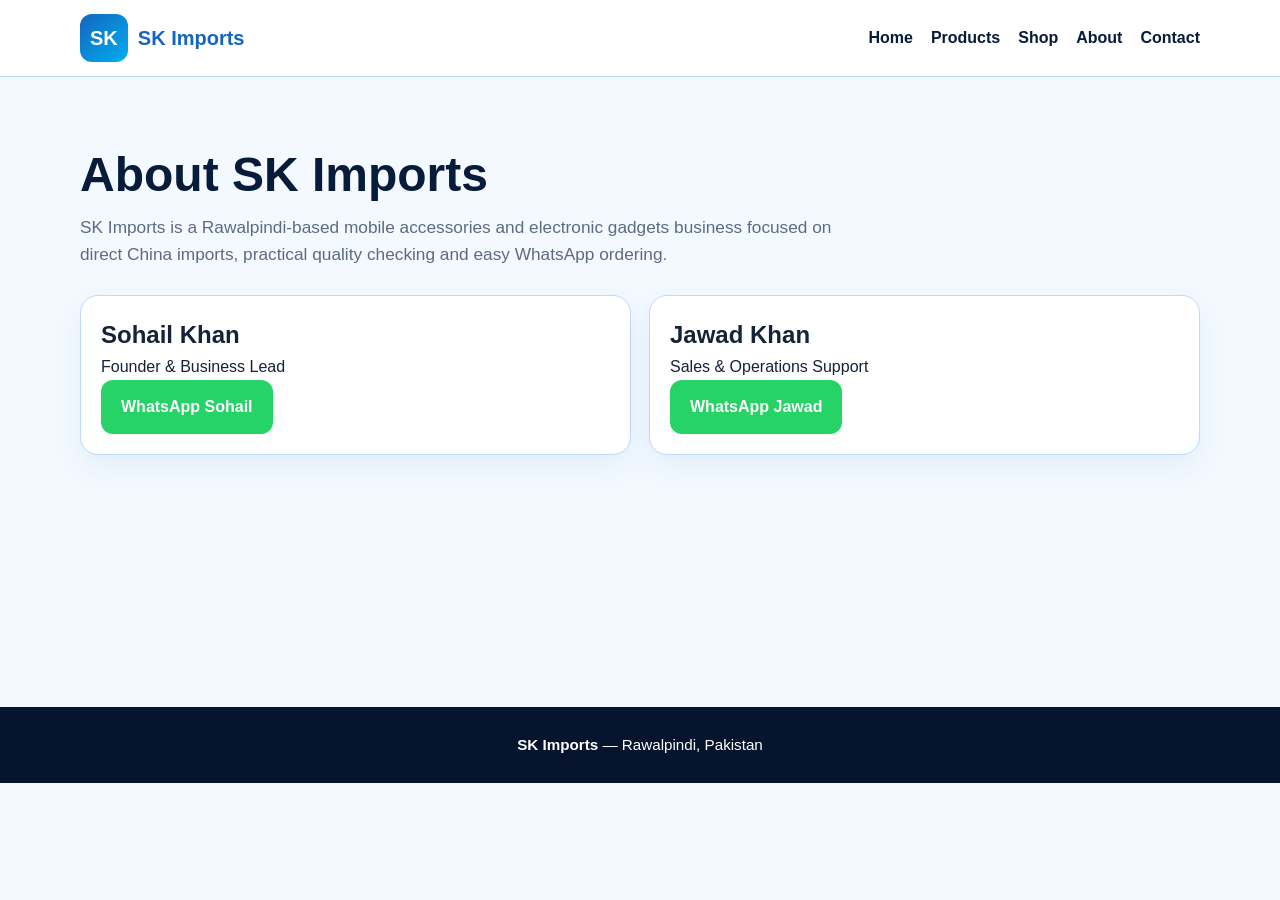
==== about.html @ f92d5bdb "Add files via upload Initial SK Imports Website Upload" ====
<!DOCTYPE html>
<html lang="en">
<head>
  <meta charset="UTF-8" />
  <meta name="viewport" content="width=device-width, initial-scale=1.0" />
  <title>About | SK Imports</title>
  <link rel="stylesheet" href="assets/css/style.css" />
</head>
<body>
<header class="site-header"><div class="container nav-wrap"><a class="brand" href="index.html"><span class="brand-mark">SK</span><span>SK Imports</span></a><button class="menu-btn" id="menuBtn">☰</button><nav class="nav" id="nav"><a href="index.html">Home</a><a href="products.html">Products</a><a href="shop.html">Shop</a><a href="about.html">About</a><a href="contact.html">Contact</a></nav></div></header>
<main class="container section page">
  <h1>About SK Imports</h1>
  <p class="lead">SK Imports is a Rawalpindi-based mobile accessories and electronic gadgets business focused on direct China imports, practical quality checking and easy WhatsApp ordering.</p>
  <div class="team-grid">
    <div class="team-card"><h2>Sohail Khan</h2><p>Founder & Business Lead</p><a class="btn whatsapp" href="https://wa.me/923073342017" target="_blank">WhatsApp Sohail</a></div>
    <div class="team-card"><h2>Jawad Khan</h2><p>Sales & Operations Support</p><a class="btn whatsapp" href="https://wa.me/923275238548" target="_blank">WhatsApp Jawad</a></div>
  </div>
</main>
<footer class="footer"><div class="container"><p><b>SK Imports</b> — Rawalpindi, Pakistan</p></div></footer>
<script src="assets/js/script.js"></script>
</body>
</html>
---- assets/css/style.css ----
*{box-sizing:border-box;margin:0;padding:0}
:root{
  --primary:#1565C0;
  --accent:#00AEEF;
  --dark:#071B3A;
  --soft:#F4F9FF;
  --line:#B9DBFF;
  --text:#152238;
  --muted:#5d6b82;
  --whatsapp:#25D366;
  --white:#fff;
}
body{font-family:Arial,Helvetica,sans-serif;background:var(--soft);color:var(--text);line-height:1.6}
a{text-decoration:none;color:inherit}
.container{width:min(1120px,92%);margin:auto}
.site-header{position:sticky;top:0;z-index:20;background:rgba(255,255,255,.92);backdrop-filter:blur(12px);border-bottom:1px solid var(--line)}
.nav-wrap{display:flex;justify-content:space-between;align-items:center;padding:14px 0}
.brand{display:flex;align-items:center;gap:10px;font-weight:800;color:var(--primary);font-size:1.25rem}
.brand-mark{background:linear-gradient(135deg,var(--primary),var(--accent));color:white;padding:8px 10px;border-radius:12px}
.nav{display:flex;gap:18px;align-items:center}
.nav a{font-weight:700;color:var(--dark)}
.menu-btn{display:none;background:var(--primary);color:white;border:0;border-radius:10px;padding:8px 12px;font-size:1.2rem}
.hero{background:radial-gradient(circle at top right,#d7efff,transparent 35%),linear-gradient(135deg,#ffffff,#eaf6ff);padding:70px 0}
.hero-grid{display:grid;grid-template-columns:1.1fr .9fr;gap:36px;align-items:center}
.badge{display:inline-block;background:white;border:1px solid var(--line);padding:8px 12px;border-radius:999px;color:var(--primary);font-weight:700;margin-bottom:16px}
.hero h1{font-size:clamp(2rem,5vw,4rem);line-height:1.05;color:var(--dark);margin-bottom:18px}
.hero p,.lead{font-size:1.08rem;color:var(--muted);max-width:760px}
.hero-actions{display:flex;gap:12px;flex-wrap:wrap;margin-top:22px}
.btn{display:inline-block;padding:12px 18px;border-radius:12px;font-weight:800;border:2px solid transparent;text-align:center}
.primary{background:var(--primary);color:white}
.whatsapp{background:var(--whatsapp);color:white}
.outline-green{background:white;color:var(--whatsapp);border-color:var(--whatsapp)}
.full{width:100%;margin-top:12px}
.hero-card{background:rgba(255,255,255,.75);border:1px solid var(--line);border-radius:26px;padding:24px;box-shadow:0 20px 50px rgba(21,101,192,.14)}
.logo-placeholder{height:330px;border-radius:22px;background:linear-gradient(145deg,#071B3A,#1565C0);display:flex;flex-direction:column;align-items:center;justify-content:center;color:white;text-align:center}
.logo-placeholder span{font-size:3rem;font-weight:900}
.logo-placeholder small{font-weight:700}
.micro{font-size:.85rem;margin-top:12px;color:var(--muted)}
.features{display:grid;grid-template-columns:repeat(4,1fr);gap:16px;margin-top:-36px}
.feature-card,.category-card,.shop-card,.team-card,.contact-card{background:white;border:1px solid var(--line);border-radius:18px;padding:20px;box-shadow:0 12px 30px rgba(21,101,192,.08)}
.feature-card{font-size:1.8rem}
.feature-card h3,.category-card h3{font-size:1.1rem;color:var(--dark);margin:8px 0}
.section{padding:60px 0}
.section-head{text-align:center;margin-bottom:28px}
.section-head h2,.page h1{font-size:clamp(1.8rem,4vw,3rem);color:var(--dark)}
.category-grid{display:grid;grid-template-columns:repeat(3,1fr);gap:16px}
.category-card{display:block;transition:.2s ease;font-size:2rem}
.category-card:hover{transform:translateY(-4px);border-color:var(--accent)}
.cta{padding:45px 0;background:linear-gradient(135deg,var(--primary),var(--dark));color:white}
.cta-box{text-align:center}
.cta p{color:#dbeeff}
.footer{background:#06152d;color:white;text-align:center;padding:26px 0;font-size:.95rem}
.page{min-height:70vh}
.product-list,.team-grid,.contact-grid{display:grid;grid-template-columns:repeat(2,1fr);gap:18px;margin-top:26px}
.product-list div{background:white;border:1px solid var(--line);border-radius:18px;padding:24px}
.product-list ul{padding-left:22px;margin-top:10px}
.filters{display:flex;gap:10px;flex-wrap:wrap;margin:24px 0}
.filters button{border:1px solid var(--line);background:white;border-radius:999px;padding:10px 14px;font-weight:800;cursor:pointer}
.filters button.active{background:var(--primary);color:white}
.shop-grid{display:grid;grid-template-columns:repeat(3,1fr);gap:18px}
.photo{height:160px;background:linear-gradient(135deg,#eef7ff,#ffffff);border:2px dashed var(--line);border-radius:14px;display:flex;align-items:center;justify-content:center;color:var(--primary);font-weight:800;margin-bottom:12px}
.stock{display:inline-block;padding:4px 10px;border-radius:999px;font-size:.8rem;font-weight:800;margin-bottom:8px}
.stock.in{background:#e7fff1;color:#087a35}
.stock.out{background:#ffeaea;color:#a30b0b}
.bulk-box{margin-top:30px;background:white;border:1px solid var(--line);border-radius:20px;padding:24px;text-align:center}
.wide{grid-column:1/-1}
.floating-wa{position:fixed;right:18px;bottom:18px;background:var(--whatsapp);color:white;font-weight:900;padding:13px 16px;border-radius:999px;box-shadow:0 12px 30px rgba(0,0,0,.2);z-index:30}
@media(max-width:850px){
  .menu-btn{display:block}
  .nav{display:none;position:absolute;left:4%;right:4%;top:64px;background:white;border:1px solid var(--line);border-radius:16px;padding:16px;flex-direction:column;align-items:flex-start}
  .nav.show{display:flex}
  .hero-grid,.product-list,.team-grid,.contact-grid{grid-template-columns:1fr}
  .features,.category-grid,.shop-grid{grid-template-columns:1fr}
  .hero{padding:44px 0}
  .logo-placeholder{height:230px}
  .floating-wa{left:18px;text-align:center}
}
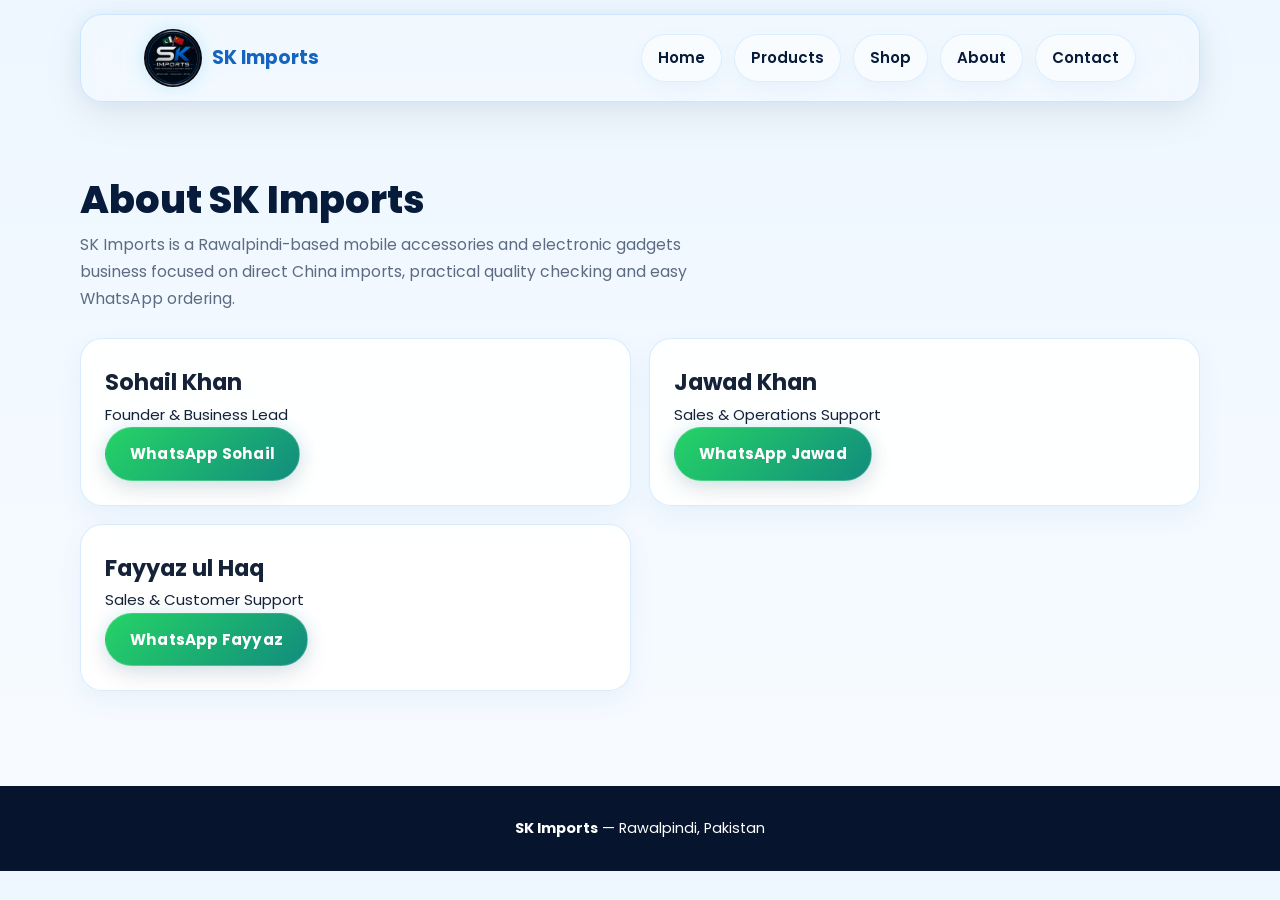
==== commit da78b45f: "Update About page logo to official PNG and add Fayyaz contact" ====
--- a/about.html
+++ b/about.html
@@ -1,22 +1,44 @@
 <!DOCTYPE html>
 <html lang="en">
 <head>
-  <meta charset="UTF-8" />
-  <meta name="viewport" content="width=device-width, initial-scale=1.0" />
-  <title>About | SK Imports</title>
-  <link rel="stylesheet" href="assets/css/style.css" />
+<meta charset="UTF-8" />
+<meta name="viewport" content="width=device-width, initial-scale=1.0" />
+<title>About | SK Imports</title>
+<link rel="preconnect" href="https://fonts.googleapis.com">
+<link rel="preconnect" href="https://fonts.gstatic.com" crossorigin>
+<link href="https://fonts.googleapis.com/css2?family=Poppins:wght@400;500;600;700;800&display=swap" rel="stylesheet">
+<link rel="stylesheet" href="assets/css/style.css" />
 </head>
 <body>
-<header class="site-header"><div class="container nav-wrap"><a class="brand" href="index.html"><span class="brand-mark">SK</span><span>SK Imports</span></a><button class="menu-btn" id="menuBtn">☰</button><nav class="nav" id="nav"><a href="index.html">Home</a><a href="products.html">Products</a><a href="shop.html">Shop</a><a href="about.html">About</a><a href="contact.html">Contact</a></nav></div></header>
+<header class="site-header">
+<div class="container nav-wrap">
+<a class="brand" href="index.html">
+<img src="assets/images/logo.png?v=3" alt="SK Imports" style="width:58px;height:58px;border-radius:50%;object-fit:cover;box-shadow:0 0 20px rgba(0,174,239,.2)">
+<span>SK Imports</span>
+</a>
+<button class="menu-btn" id="menuBtn">Menu</button>
+<nav class="nav" id="nav">
+<a href="index.html">Home</a>
+<a href="products.html">Products</a>
+<a href="shop.html">Shop</a>
+<a href="about.html">About</a>
+<a href="contact.html">Contact</a>
+</nav>
+</div>
+</header>
+
 <main class="container section page">
-  <h1>About SK Imports</h1>
-  <p class="lead">SK Imports is a Rawalpindi-based mobile accessories and electronic gadgets business focused on direct China imports, practical quality checking and easy WhatsApp ordering.</p>
-  <div class="team-grid">
-    <div class="team-card"><h2>Sohail Khan</h2><p>Founder & Business Lead</p><a class="btn whatsapp" href="https://wa.me/923073342017" target="_blank">WhatsApp Sohail</a></div>
-    <div class="team-card"><h2>Jawad Khan</h2><p>Sales & Operations Support</p><a class="btn whatsapp" href="https://wa.me/923275238548" target="_blank">WhatsApp Jawad</a></div>
-  </div>
+<h1>About SK Imports</h1>
+<p class="lead">SK Imports is a Rawalpindi-based mobile accessories and electronic gadgets business focused on direct China imports, practical quality checking and easy WhatsApp ordering.</p>
+
+<div class="team-grid">
+<div class="team-card"><h2>Sohail Khan</h2><p>Founder & Business Lead</p><a class="btn whatsapp" href="https://wa.me/923073342017" target="_blank">WhatsApp Sohail</a></div>
+<div class="team-card"><h2>Jawad Khan</h2><p>Sales & Operations Support</p><a class="btn whatsapp" href="https://wa.me/923275238548" target="_blank">WhatsApp Jawad</a></div>
+<div class="team-card"><h2>Fayyaz ul Haq</h2><p>Sales & Customer Support</p><a class="btn whatsapp" href="https://wa.me/92308079441" target="_blank">WhatsApp Fayyaz</a></div>
+</div>
 </main>
+
 <footer class="footer"><div class="container"><p><b>SK Imports</b> — Rawalpindi, Pakistan</p></div></footer>
 <script src="assets/js/script.js"></script>
 </body>
-</html>
+</html>
--- a/assets/css/style.css
+++ b/assets/css/style.css
@@ -10,68 +10,80 @@
   --whatsapp:#25D366;
   --white:#fff;
 }
-body{font-family:Arial,Helvetica,sans-serif;background:var(--soft);color:var(--text);line-height:1.6}
+body{font-family:'Poppins',Arial,sans-serif;background:linear-gradient(180deg,#eef7ff,#f8fbff);color:var(--text);line-height:1.7;font-size:15px;-webkit-font-smoothing:antialiased}
 a{text-decoration:none;color:inherit}
 .container{width:min(1120px,92%);margin:auto}
-.site-header{position:sticky;top:0;z-index:20;background:rgba(255,255,255,.92);backdrop-filter:blur(12px);border-bottom:1px solid var(--line)}
-.nav-wrap{display:flex;justify-content:space-between;align-items:center;padding:14px 0}
-.brand{display:flex;align-items:center;gap:10px;font-weight:800;color:var(--primary);font-size:1.25rem}
-.brand-mark{background:linear-gradient(135deg,var(--primary),var(--accent));color:white;padding:8px 10px;border-radius:12px}
-.nav{display:flex;gap:18px;align-items:center}
-.nav a{font-weight:700;color:var(--dark)}
-.menu-btn{display:none;background:var(--primary);color:white;border:0;border-radius:10px;padding:8px 12px;font-size:1.2rem}
-.hero{background:radial-gradient(circle at top right,#d7efff,transparent 35%),linear-gradient(135deg,#ffffff,#eaf6ff);padding:70px 0}
-.hero-grid{display:grid;grid-template-columns:1.1fr .9fr;gap:36px;align-items:center}
-.badge{display:inline-block;background:white;border:1px solid var(--line);padding:8px 12px;border-radius:999px;color:var(--primary);font-weight:700;margin-bottom:16px}
-.hero h1{font-size:clamp(2rem,5vw,4rem);line-height:1.05;color:var(--dark);margin-bottom:18px}
-.hero p,.lead{font-size:1.08rem;color:var(--muted);max-width:760px}
-.hero-actions{display:flex;gap:12px;flex-wrap:wrap;margin-top:22px}
-.btn{display:inline-block;padding:12px 18px;border-radius:12px;font-weight:800;border:2px solid transparent;text-align:center}
-.primary{background:var(--primary);color:white}
-.whatsapp{background:var(--whatsapp);color:white}
-.outline-green{background:white;color:var(--whatsapp);border-color:var(--whatsapp)}
+.site-header{position:sticky;top:14px;z-index:999;width:min(1120px,92%);margin:14px auto 0;background:rgba(255,255,255,.22);backdrop-filter:blur(18px);border:1px solid rgba(185,219,255,.65);border-radius:22px;box-shadow:0 12px 40px rgba(0,0,0,.08),0 0 20px rgba(0,174,239,.08)}
+.nav-wrap{display:flex;justify-content:space-between;align-items:center;padding:14px 18px}
+.brand{display:flex;align-items:center;gap:10px;font-weight:700;color:var(--primary);font-size:1.18rem}
+.brand-mark{background:linear-gradient(135deg,var(--primary),var(--accent));color:white;padding:8px 10px;border-radius:14px;box-shadow:0 0 18px rgba(0,174,239,.28)}
+.nav{display:flex;gap:12px;align-items:center}
+.nav a{font-weight:600;font-size:.94rem;color:var(--dark);padding:10px 16px;border-radius:999px;background:rgba(255,255,255,.5);border:1px solid rgba(185,219,255,.45);box-shadow:0 6px 18px rgba(21,101,192,.05);transition:all .3s ease}
+.nav a:hover{color:white;background:linear-gradient(135deg,#1565C0,#00AEEF);transform:translateY(-2px)}
+.menu-btn{display:none;background:linear-gradient(135deg,#1565C0,#00AEEF);color:white;border:0;border-radius:999px;padding:9px 14px;font-size:.95rem;font-weight:600}
+.hero{background:radial-gradient(circle at top right,#d7efff,transparent 35%),linear-gradient(135deg,#ffffff,#eaf6ff);padding:60px 0 45px}
+.hero-grid{display:grid;grid-template-columns:1fr 1fr;gap:42px;align-items:center}
+.badge{display:inline-block;background:white;border:1px solid var(--line);padding:8px 14px;border-radius:999px;color:var(--primary);font-weight:600;font-size:.82rem;margin-bottom:18px;box-shadow:0 8px 20px rgba(0,0,0,.04)}
+.hero h1{font-size:clamp(2.1rem,4vw,3.8rem);line-height:1.12;color:var(--dark);margin-bottom:14px;font-weight:800;letter-spacing:-1px;max-width:650px}
+.hero-subtitle{font-size:1rem;font-weight:600;color:var(--primary)!important;margin-bottom:10px}
+.hero p,.lead{font-size:.98rem;color:var(--muted);max-width:620px}
+.hero-actions{display:flex;gap:14px;flex-wrap:wrap;margin-top:26px}
+.btn{display:inline-flex;align-items:center;justify-content:center;padding:13px 24px;border-radius:999px;font-weight:700;font-size:.95rem;letter-spacing:.2px;border:1px solid rgba(255,255,255,.18);position:relative;overflow:hidden;transition:all .35s ease;box-shadow:0 8px 25px rgba(0,0,0,.1),0 0 18px rgba(0,174,239,.12)}
+.btn:hover{transform:translateY(-3px) scale(1.02)}
+.primary{background:linear-gradient(135deg,#1565C0,#00AEEF);color:white}
+.whatsapp{background:linear-gradient(135deg,#25D366,#128C7E);color:white}
+.outline-green{background:rgba(255,255,255,.92);color:var(--whatsapp);border-color:var(--whatsapp)}
 .full{width:100%;margin-top:12px}
-.hero-card{background:rgba(255,255,255,.75);border:1px solid var(--line);border-radius:26px;padding:24px;box-shadow:0 20px 50px rgba(21,101,192,.14)}
-.logo-placeholder{height:330px;border-radius:22px;background:linear-gradient(145deg,#071B3A,#1565C0);display:flex;flex-direction:column;align-items:center;justify-content:center;color:white;text-align:center}
-.logo-placeholder span{font-size:3rem;font-weight:900}
-.logo-placeholder small{font-weight:700}
-.micro{font-size:.85rem;margin-top:12px;color:var(--muted)}
-.features{display:grid;grid-template-columns:repeat(4,1fr);gap:16px;margin-top:-36px}
-.feature-card,.category-card,.shop-card,.team-card,.contact-card{background:white;border:1px solid var(--line);border-radius:18px;padding:20px;box-shadow:0 12px 30px rgba(21,101,192,.08)}
-.feature-card{font-size:1.8rem}
-.feature-card h3,.category-card h3{font-size:1.1rem;color:var(--dark);margin:8px 0}
-.section{padding:60px 0}
-.section-head{text-align:center;margin-bottom:28px}
-.section-head h2,.page h1{font-size:clamp(1.8rem,4vw,3rem);color:var(--dark)}
-.category-grid{display:grid;grid-template-columns:repeat(3,1fr);gap:16px}
-.category-card{display:block;transition:.2s ease;font-size:2rem}
-.category-card:hover{transform:translateY(-4px);border-color:var(--accent)}
-.cta{padding:45px 0;background:linear-gradient(135deg,var(--primary),var(--dark));color:white}
+.hero-card{background:rgba(255,255,255,.78);border:1px solid rgba(185,219,255,.6);border-radius:28px;padding:24px;box-shadow:0 20px 50px rgba(21,101,192,.1)}
+.logo-panel{display:flex;align-items:center;justify-content:center}
+.hero-logo{width:100%;max-width:430px;border-radius:50%;box-shadow:0 0 45px rgba(0,174,239,.28)}
+.features{display:grid;grid-template-columns:repeat(4,1fr);gap:18px;margin-top:-10px}
+.feature-card,.category-card,.shop-card,.team-card,.contact-card{background:rgba(255,255,255,.92);border:1px solid rgba(185,219,255,.55);border-radius:22px;padding:24px;box-shadow:0 10px 26px rgba(21,101,192,.06);transition:all .3s ease}
+.feature-card:hover,.category-card:hover{transform:translateY(-4px);box-shadow:0 18px 36px rgba(0,174,239,.12)}
+.feature-symbol{width:56px;height:56px;border-radius:18px;background:linear-gradient(135deg,#1565C0,#00AEEF);margin-bottom:18px;position:relative;box-shadow:0 0 18px rgba(0,174,239,.18)}
+.import-symbol::before{content:'⇄';position:absolute;inset:0;display:flex;align-items:center;justify-content:center;color:white;font-size:24px;font-weight:700}
+.quality-symbol::before{content:'✓';position:absolute;inset:0;display:flex;align-items:center;justify-content:center;color:white;font-size:26px;font-weight:700}
+.trade-symbol::before{content:'◈';position:absolute;inset:0;display:flex;align-items:center;justify-content:center;color:white;font-size:24px;font-weight:700}
+.support-symbol::before{content:'✆';position:absolute;inset:0;display:flex;align-items:center;justify-content:center;color:white;font-size:24px;font-weight:700}
+.feature-card h3,.category-card h3{font-size:1.05rem;color:var(--dark);margin:4px 0 10px;font-weight:700}
+.feature-card p,.category-card p{font-size:.92rem;color:var(--muted)}
+.section{padding:65px 0}
+.section-head{text-align:center;margin-bottom:32px}
+.section-head h2,.page h1{font-size:clamp(1.7rem,3vw,2.7rem);color:var(--dark);font-weight:800}
+.section-head p{font-size:.95rem;color:var(--muted);margin-top:8px}
+.category-grid{display:grid;grid-template-columns:repeat(3,1fr);gap:18px}
+.category-label{display:inline-block;padding:6px 12px;border-radius:999px;background:#e8f5ff;color:var(--primary);font-size:.75rem;font-weight:700;margin-bottom:14px}
+.cta{padding:52px 0;background:linear-gradient(135deg,var(--primary),var(--dark));color:white;margin-top:30px}
 .cta-box{text-align:center}
-.cta p{color:#dbeeff}
-.footer{background:#06152d;color:white;text-align:center;padding:26px 0;font-size:.95rem}
+.cta h2{font-size:2rem;font-weight:800;margin-bottom:12px}
+.cta p{color:#dbeeff;font-size:.96rem;max-width:700px;margin:auto}
+.footer{background:#06152d;color:white;text-align:center;padding:30px 0;font-size:.9rem;margin-top:30px}
 .page{min-height:70vh}
 .product-list,.team-grid,.contact-grid{display:grid;grid-template-columns:repeat(2,1fr);gap:18px;margin-top:26px}
 .product-list div{background:white;border:1px solid var(--line);border-radius:18px;padding:24px}
 .product-list ul{padding-left:22px;margin-top:10px}
 .filters{display:flex;gap:10px;flex-wrap:wrap;margin:24px 0}
-.filters button{border:1px solid var(--line);background:white;border-radius:999px;padding:10px 14px;font-weight:800;cursor:pointer}
-.filters button.active{background:var(--primary);color:white}
+.filters button{border:1px solid var(--line);background:white;border-radius:999px;padding:10px 14px;font-weight:700;font-size:.88rem;cursor:pointer;transition:all .3s ease;box-shadow:0 8px 20px rgba(21,101,192,.05)}
+.filters button.active{background:linear-gradient(135deg,#1565C0,#00AEEF);color:white}
 .shop-grid{display:grid;grid-template-columns:repeat(3,1fr);gap:18px}
-.photo{height:160px;background:linear-gradient(135deg,#eef7ff,#ffffff);border:2px dashed var(--line);border-radius:14px;display:flex;align-items:center;justify-content:center;color:var(--primary);font-weight:800;margin-bottom:12px}
-.stock{display:inline-block;padding:4px 10px;border-radius:999px;font-size:.8rem;font-weight:800;margin-bottom:8px}
+.photo{height:160px;background:linear-gradient(135deg,#eef7ff,#ffffff);border:2px dashed var(--line);border-radius:16px;display:flex;align-items:center;justify-content:center;color:var(--primary);font-weight:700;font-size:.9rem;margin-bottom:12px}
+.stock{display:inline-block;padding:4px 10px;border-radius:999px;font-size:.76rem;font-weight:700;margin-bottom:8px}
 .stock.in{background:#e7fff1;color:#087a35}
 .stock.out{background:#ffeaea;color:#a30b0b}
-.bulk-box{margin-top:30px;background:white;border:1px solid var(--line);border-radius:20px;padding:24px;text-align:center}
+.bulk-box{margin-top:30px;background:white;border:1px solid var(--line);border-radius:22px;padding:28px;text-align:center}
 .wide{grid-column:1/-1}
-.floating-wa{position:fixed;right:18px;bottom:18px;background:var(--whatsapp);color:white;font-weight:900;padding:13px 16px;border-radius:999px;box-shadow:0 12px 30px rgba(0,0,0,.2);z-index:30}
+.floating-wa{position:fixed;right:18px;bottom:18px;background:linear-gradient(135deg,#25D366,#128C7E);color:white;font-weight:700;font-size:.92rem;padding:14px 20px;border-radius:999px;box-shadow:0 12px 30px rgba(0,0,0,.16),0 0 22px rgba(37,211,102,.24);z-index:30;transition:all .3s ease}
+.floating-wa:hover{transform:translateY(-4px) scale(1.03)}
 @media(max-width:850px){
-  .menu-btn{display:block}
-  .nav{display:none;position:absolute;left:4%;right:4%;top:64px;background:white;border:1px solid var(--line);border-radius:16px;padding:16px;flex-direction:column;align-items:flex-start}
-  .nav.show{display:flex}
-  .hero-grid,.product-list,.team-grid,.contact-grid{grid-template-columns:1fr}
-  .features,.category-grid,.shop-grid{grid-template-columns:1fr}
-  .hero{padding:44px 0}
-  .logo-placeholder{height:230px}
-  .floating-wa{left:18px;text-align:center}
+.site-header{top:8px;margin-top:8px}
+.menu-btn{display:block}
+.nav{display:none;position:absolute;left:0;right:0;top:70px;background:rgba(255,255,255,.97);border:1px solid var(--line);border-radius:18px;padding:16px;flex-direction:column;align-items:stretch;box-shadow:0 16px 40px rgba(0,0,0,.12)}
+.nav.show{display:flex}
+.nav a{text-align:center}
+.hero-grid,.product-list,.team-grid,.contact-grid{grid-template-columns:1fr}
+.features,.category-grid,.shop-grid{grid-template-columns:1fr}
+.hero{padding:44px 0}
+.hero h1{font-size:2.3rem}
+.hero-logo{max-width:320px}
+.floating-wa{left:18px;text-align:center}
 }
